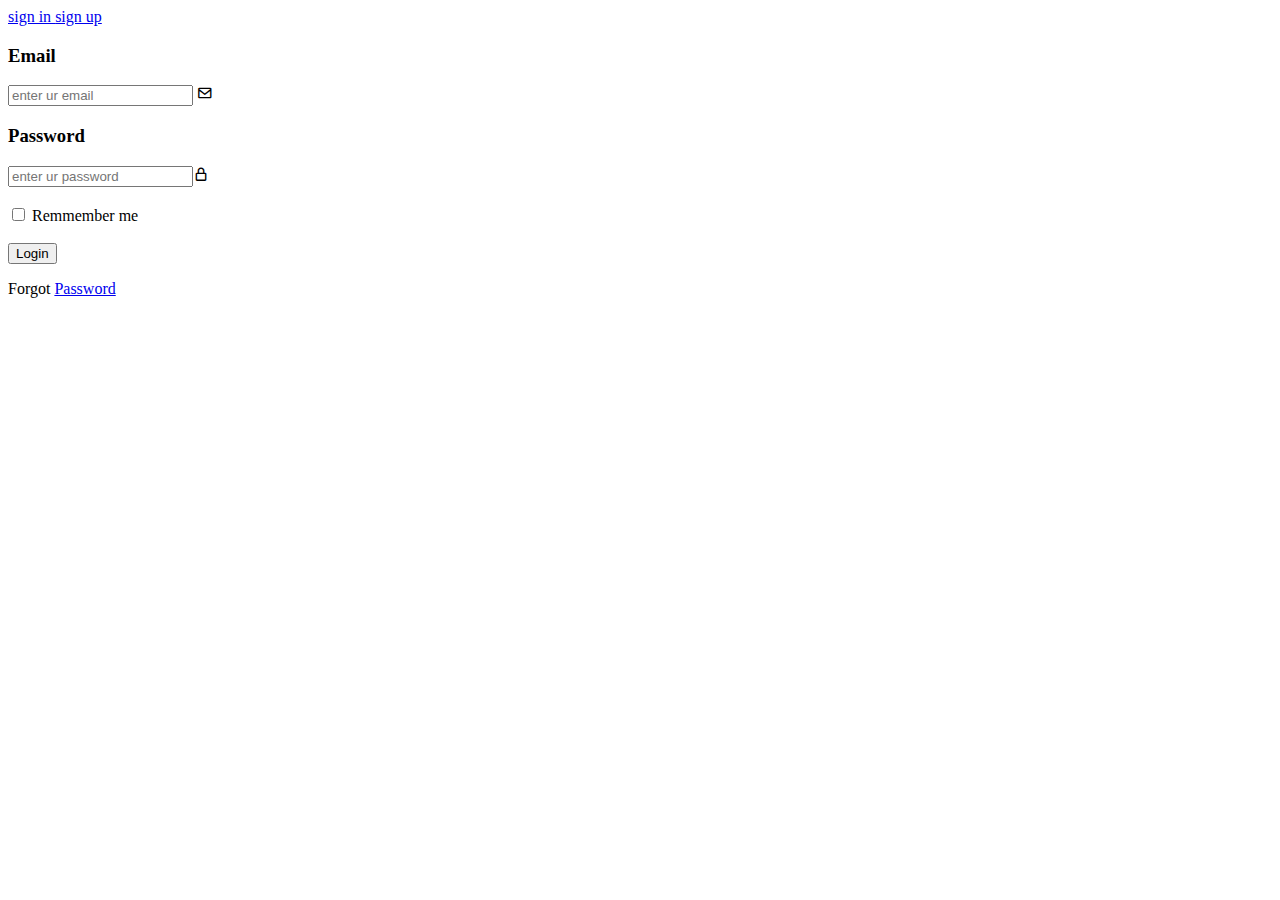
==== login-index.html @ 786cb393 "weather login page" ====
<!DOCTYPE html>
<html lang="en">
<head>
    <meta charset="UTF-8">
    <meta http-equiv="X-UA-Compatible" content="IE=edge">
    <meta name="viewport" content="width=device-width, initial-scale=1.0">
    <title>Login page</title>
    <link rel="stylesheet" href="main.css">
    <link href='https://unpkg.com/boxicons@2.1.4/css/boxicons.min.css' rel='stylesheet'>
</head>
<body>
    <header class="header">
        <nav class="nav-bar">
            <a href="lsa">sign in </a>
            <a href="lsa">sign up</a>
        </nav>
    <form class="form" id="Login">
        <div class="input-icons">
            <h3>Email</h3>
            <input type="text" name="Email" id="email" placeholder="enter ur email" >
            <i class='bx bx-envelope' ></i>
            <h3>Password</h3>
            <input type="text" name="Password" id="password" placeholder="enter ur password"><i class='bx bx-lock-alt' ></i>
            <br><br><input type="checkbox" id="remmember me" name="remmember me">
            <label for="remmember me">Remmember me</label><br><br>
            <input type="submit" value="Login"></input>
            <p>Forgot <a href="lsa">Password</a></p>
        </div>
    </form>

    </header>


      
    <script src="main.js"></script> 
</body>
</html>
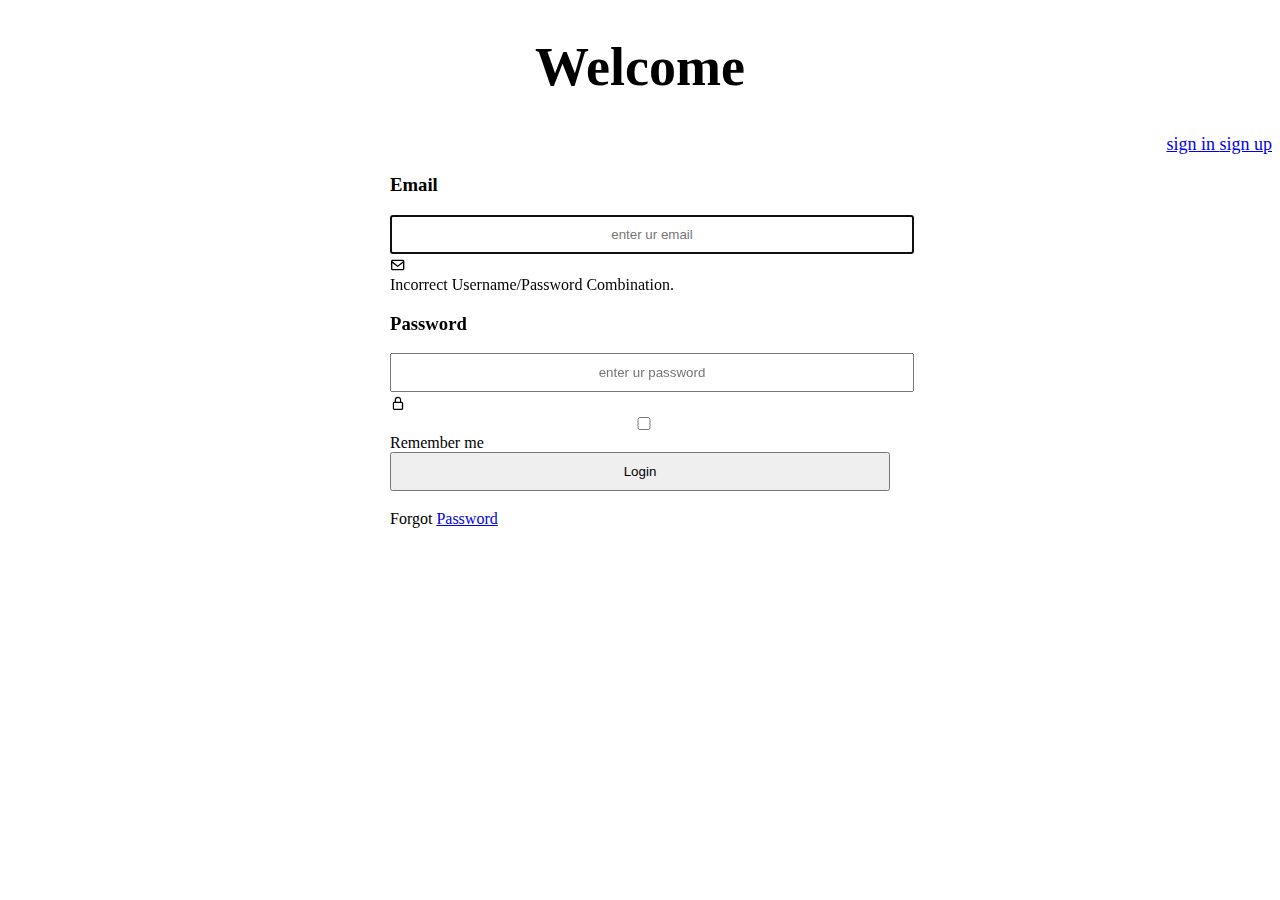
==== commit b9875fc1: "some edits in html and css" ====
--- a/login-index.html
+++ b/login-index.html
@@ -5,25 +5,26 @@
     <meta http-equiv="X-UA-Compatible" content="IE=edge">
     <meta name="viewport" content="width=device-width, initial-scale=1.0">
     <title>Login page</title>
-    <link rel="stylesheet" href="main.css">
+    <link rel="stylesheet" href="login-main.css">
     <link href='https://unpkg.com/boxicons@2.1.4/css/boxicons.min.css' rel='stylesheet'>
 </head>
 <body>
     <header class="header">
         <nav class="nav-bar">
+            <h1>Welcome</h1>
             <a href="lsa">sign in </a>
             <a href="lsa">sign up</a>
         </nav>
     <form class="form" id="Login">
         <div class="input-icons">
             <h3>Email</h3>
-            <input type="text" name="Email" id="email" placeholder="enter ur email" >
-            <i class='bx bx-envelope' ></i>
+            <input class="input-field" type="text" name="Email" id="email" autofocus placeholder="enter ur email" >
+            <i class='bx bx-envelope'></i>
+            <div class="form-message form-message-error ">Incorrect Username/Password Combination.</div>
             <h3>Password</h3>
-            <input type="text" name="Password" id="password" placeholder="enter ur password"><i class='bx bx-lock-alt' ></i>
-            <br><br><input type="checkbox" id="remmember me" name="remmember me">
-            <label for="remmember me">Remmember me</label><br><br>
-            <input type="submit" value="Login"></input>
+            <input class="input-field" type="text" name="Password" id="password" autofocus placeholder="enter ur password"><i class='bx bx-lock-alt' ></i>
+            <input class="input-field" type="checkbox" id="remember me" name="remember me">Remember me
+            <input class="input-field" type="submit" value="Login"></input>
             <p>Forgot <a href="lsa">Password</a></p>
         </div>
     </form>
@@ -32,6 +33,6 @@
 
 
       
-    <script src="main.js"></script> 
+    <script src="login-main.js"></script> 
 </body>
 </html>--- a/login-main.css
+++ b/login-main.css
@@ -0,0 +1,30 @@
+h1{
+    font-size: 3em;
+    text-align:center;
+}
+.nav-bar{
+    text-align: end;
+    font-size: large;
+}
+.header{
+    margin: auto;
+
+}
+.form{
+    max-width:500px;
+    margin:auto;
+}
+.input-icons i {
+    position: relative;
+    
+}
+
+
+  
+.input-field {
+    height:auto;
+    width: 100%;
+    padding: 10px;
+    text-align: center;
+    margin-bottom: 3px;
+}
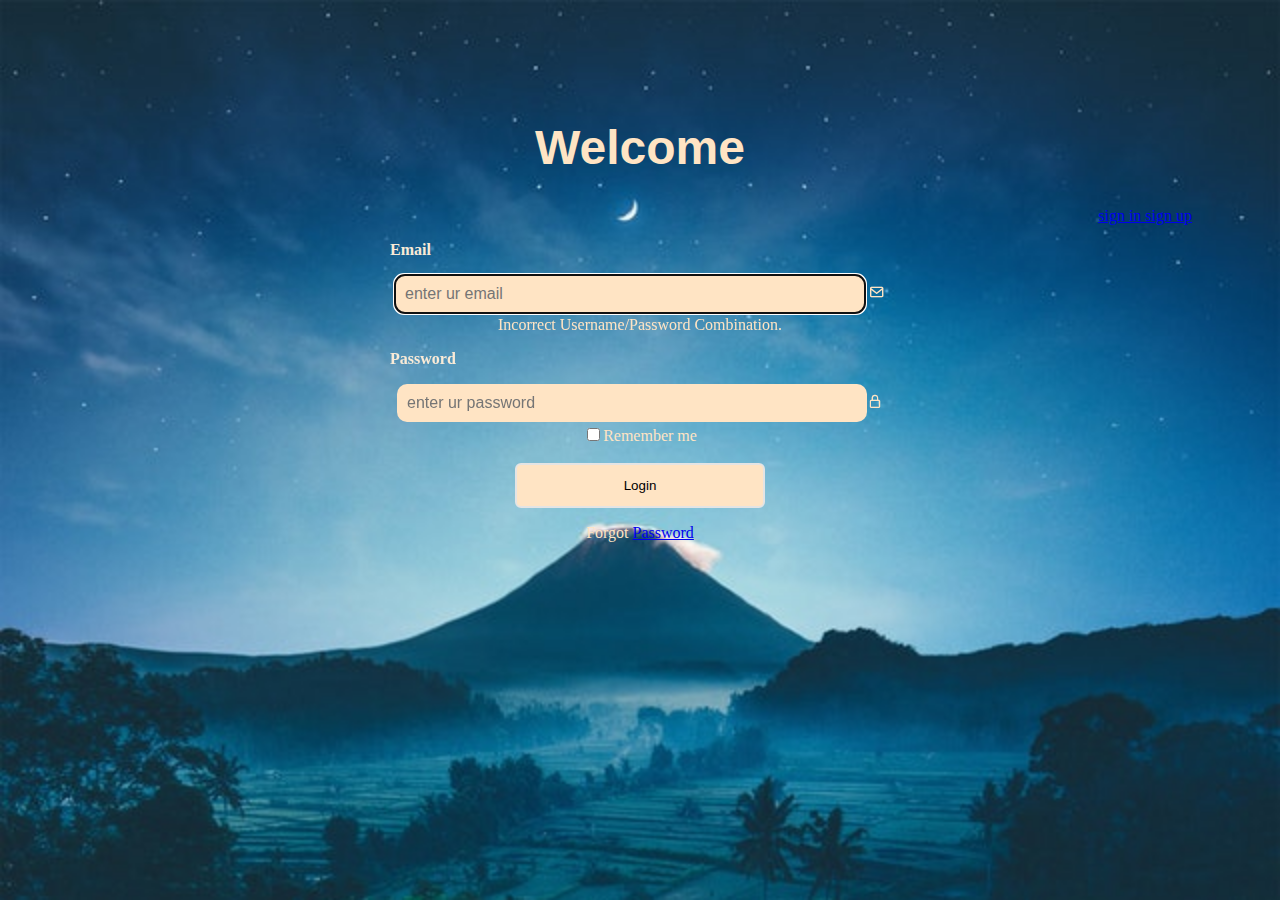
==== commit 982c9ca8: "more css edits" ====
--- a/login-index.html
+++ b/login-index.html
@@ -7,6 +7,7 @@
     <title>Login page</title>
     <link rel="stylesheet" href="login-main.css">
     <link href='https://unpkg.com/boxicons@2.1.4/css/boxicons.min.css' rel='stylesheet'>
+    
 </head>
 <body>
     <header class="header">
@@ -18,13 +19,13 @@
     <form class="form" id="Login">
         <div class="input-icons">
             <h3>Email</h3>
-            <input class="input-field" type="text" name="Email" id="email" autofocus placeholder="enter ur email" >
+            <input class="input-text" type="text" name="Email" id="email" autofocus placeholder="enter ur email" >
             <i class='bx bx-envelope'></i>
             <div class="form-message form-message-error ">Incorrect Username/Password Combination.</div>
             <h3>Password</h3>
-            <input class="input-field" type="text" name="Password" id="password" autofocus placeholder="enter ur password"><i class='bx bx-lock-alt' ></i>
-            <input class="input-field" type="checkbox" id="remember me" name="remember me">Remember me
-            <input class="input-field" type="submit" value="Login"></input>
+            <input class="input-text" type="text" name="Password" id="password" autofocus placeholder="enter ur password"><i class='bx bx-lock-alt' ></i>
+            <input class="checkbox" type="checkbox" id="remember me" name="remember me">Remember me
+            <br><br><input class="button" type="submit" value="Login"></input>
             <p>Forgot <a href="lsa">Password</a></p>
         </div>
     </form>
--- a/login-main.css
+++ b/login-main.css
@@ -1,10 +1,19 @@
+
 h1{
     font-size: 3em;
     text-align:center;
+    font-family: sans-serif;
+}
+h3{
+    font-size: 1em;
+    text-align: left;
+    color:antiquewhite;
+    font-family:Arial sans-serif;
 }
 .nav-bar{
     text-align: end;
-    font-size: large;
+    font-size:medium;
+    color: bisque;
 }
 .header{
     margin: auto;
@@ -18,13 +27,62 @@
     position: relative;
     
 }
+.input-text{
+    text-align: left;
+    font-size: 1em;
+    width: 100%;
+    border: none;
+    border-radius: 10px;
+    background-color: bisque;
+    margin-bottom: 3px;
+    padding: 10px;
+    height: auto;
 
+}
+.input-text{
+    text-align: left;
+    font-size: 1em;
+    width: 90%;
+    border: none;
+    border-radius: 10px;
+    
+    margin-bottom: 3px;
+    padding: 10px;
+    height: auto;
+}
+.button{
+    border: 2px solid #e4e4e4;
+    font-family: sans-serif;
+    width: 250px;
+    background: bisque;
+    height: 45px;
+    border-radius: 6px;
+    
+    align-items: center;
+    text-align: center;
 
-  
+}
+.checkbox{
+    text-align: right;
+}
+
 .input-field {
     height:auto;
     width: 100%;
     padding: 10px;
     text-align: center;
     margin-bottom: 3px;
+    border: none;
+    border-radius: 10px;
+    
 }
+body { 
+    background-image: url(./img/header.jpg);
+    background-size: cover;
+    background-position: relative;
+    color: rgb(12, 11, 6);
+    text-align: center;
+    padding: 5rem;
+    color:bisque;
+    
+}
